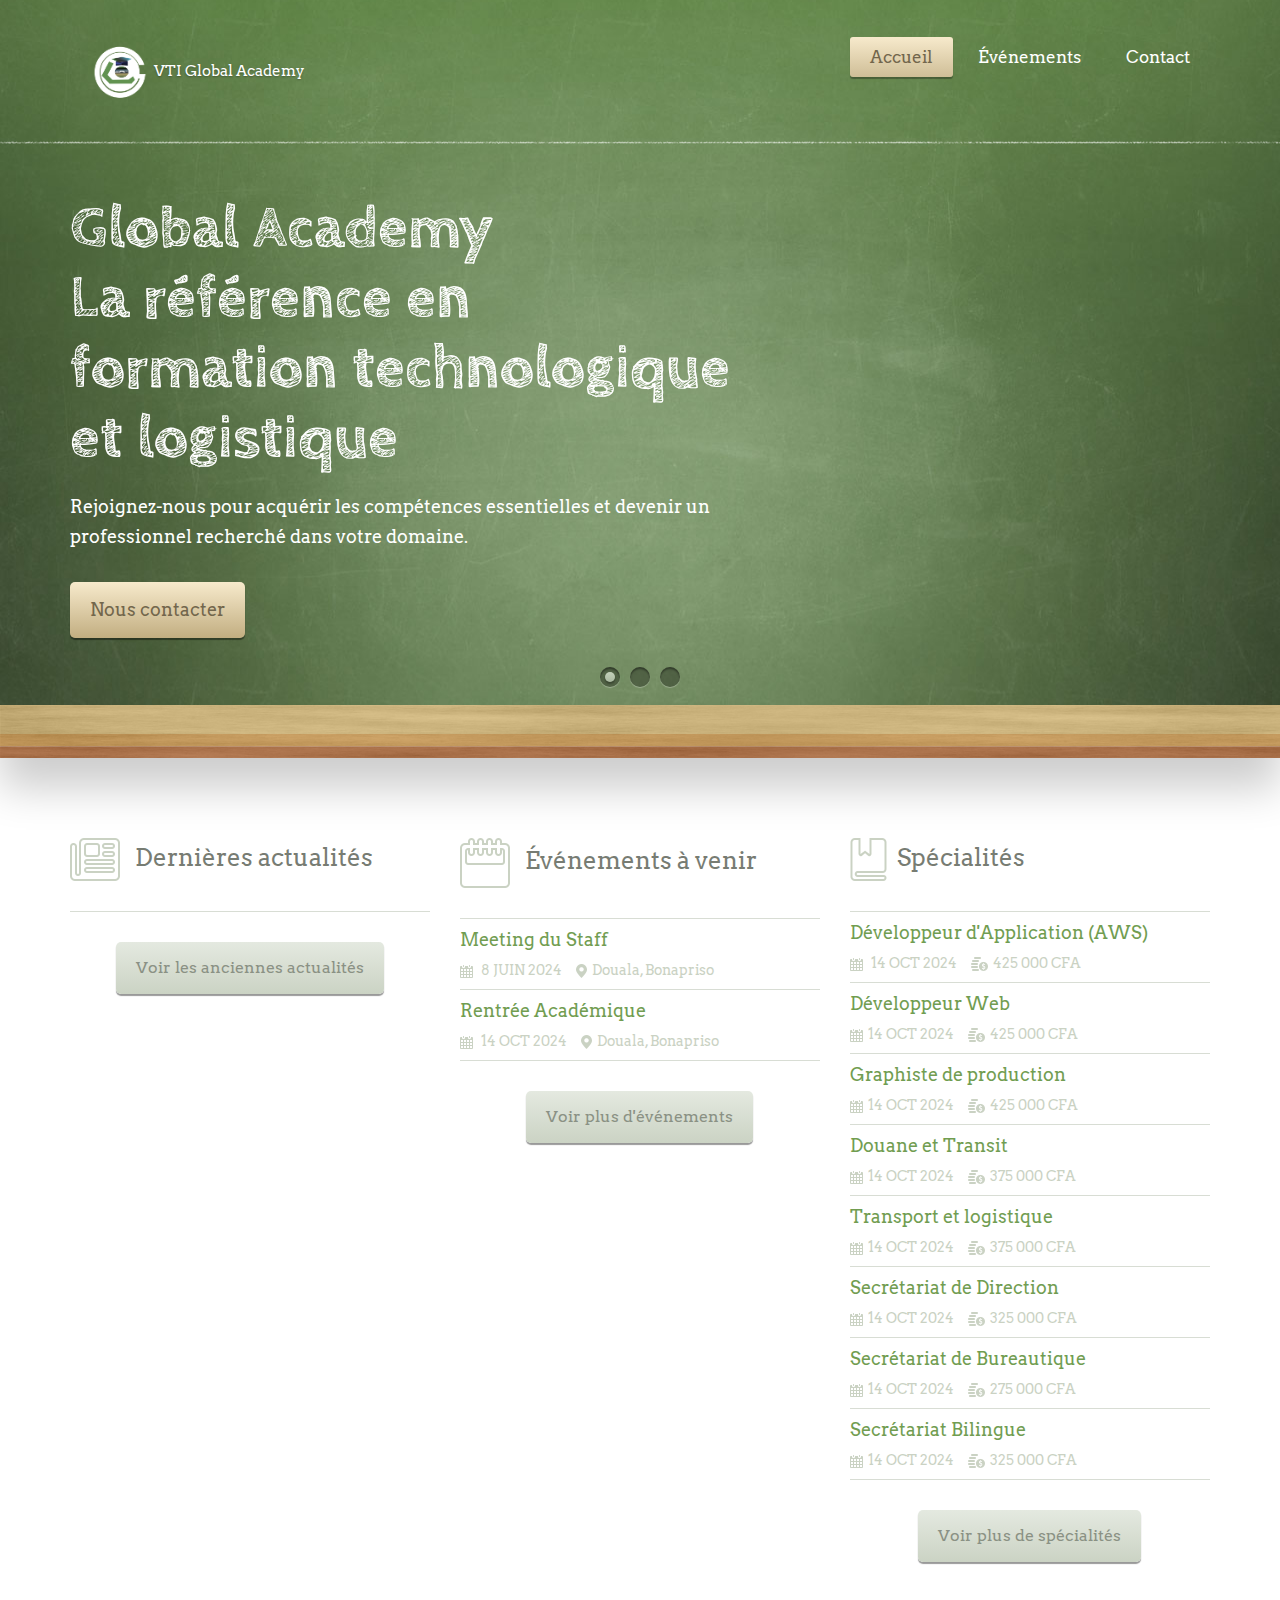
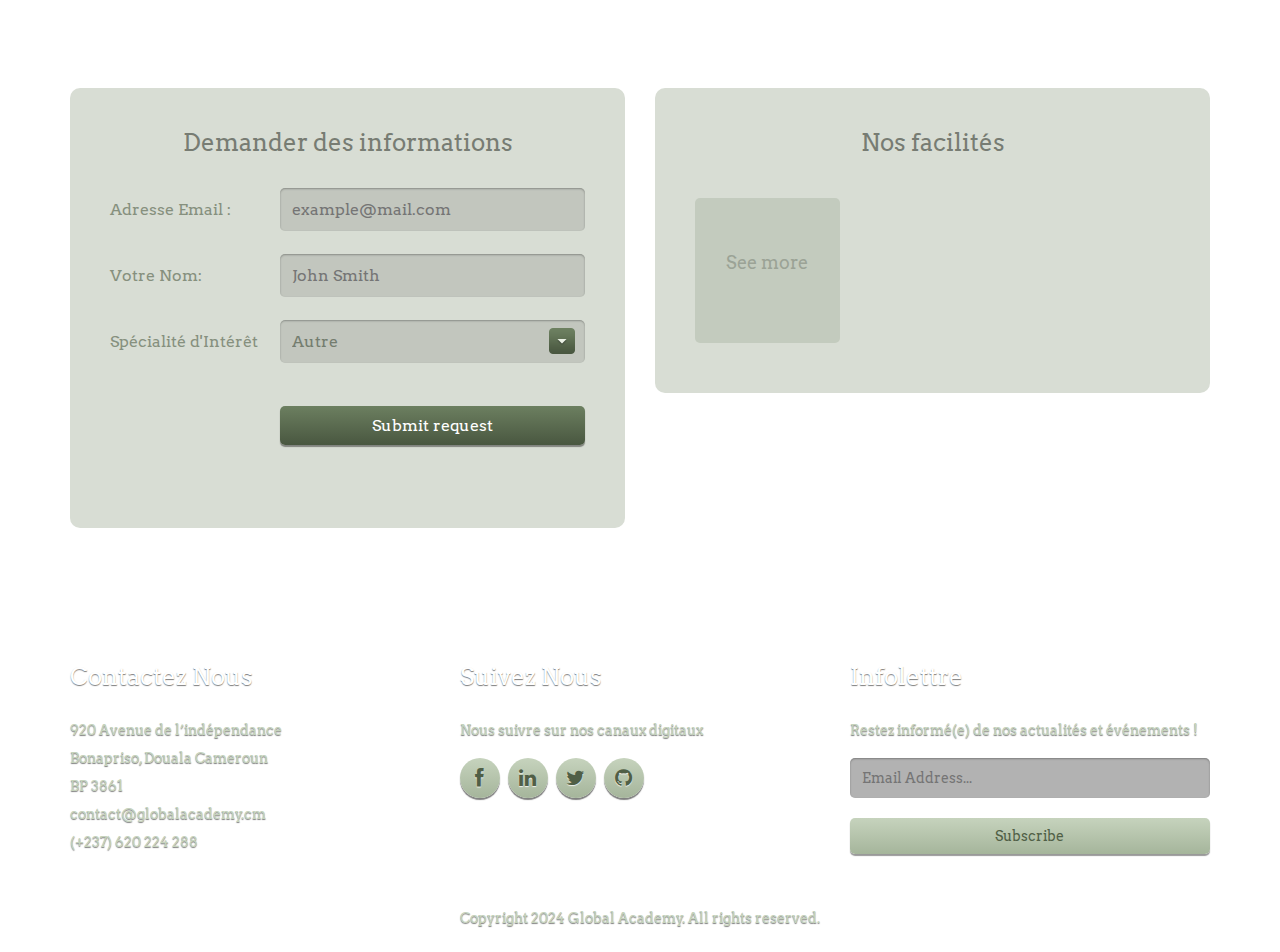
==== index.html @ 1a767aa8 "feat: initial commit with actual code" ====
<!DOCTYPE html>
<html lang="en">
	<head>
		<meta charset="UTF-8">
		<meta http-equiv="X-UA-Compatible" content="IE=edge">
		<meta name="viewport" content="width=device-width, initial-scale=1.0,maximum-scale=1">
		
		<title>Global Academy</title>
		<!-- Loading third party fonts -->
		<link href="http://fonts.googleapis.com/css?family=Arvo:400,700|" rel="stylesheet" type="text/css">
		<link href="fonts/font-awesome.min.css" rel="stylesheet" type="text/css">
		<!-- Loading main css file -->
		<link rel="stylesheet" href="style.css">
		
		<!--[if lt IE 9]>
		<script src="js/ie-support/html5.js"></script>
		<script src="js/ie-support/respond.js"></script>
		<![endif]-->

	</head>


	<body>
		
		<div id="site-content">
			<header class="site-header">
				<div class="primary-header">
					<div class="container">
						<a href="index.html" id="branding">
							<img src="images/logog.png" alt="Lincoln high School">
							<h1 class="site-title">VTI Global Academy</h1>
						</a> <!-- #branding -->
						
						<div class="main-navigation">
							<button type="button" class="menu-toggle"><i class="fa fa-bars"></i></button>
							<ul class="menu">
								<li class="menu-item current-menu-item"><a href="index.html">Accueil</a></li>
								<!-- <li class="menu-item"><a href="course.html">Certifications</a></li> -->
								<!-- <li class="menu-item"><a href="student.html">Apprenants</a></li> -->
								<li class="menu-item"><a href="event.html">Événements</a></li>
								<li class="menu-item"><a href="contact.html">Contact</a></li>
							</ul> <!-- .menu -->
						</div> <!-- .main-navigation -->

						<div class="mobile-navigation"></div>
					</div> <!-- .container -->
				</div> <!-- .primary-header -->

				<div class="home-slider">
					<div class="container">
						<div class="slider">
							<ul class="slides">
								<li>
									<div class="slide-caption">
										<h2 class="slide-title">Global Academy<br>La référence en formation technologique et logistique</h2>
										<p>Rejoignez-nous pour acquérir les compétences essentielles et devenir un professionnel recherché dans  votre domaine.</p>
										<a href="#" class="button primary large">Nous contacter</a>
									</div>
									<img src="dummy/kid.pn" alt="">
								</li>
								<li>
									<div class="slide-caption">
										<h2 class="slide-title">Développez des solutions<br> novatrices pour l'industrie.</h2>
										<p>À Global Academy, nous mettons l'accent sur l'innovation. Apprenez à utiliser les dernières technologies et les meilleures pratiques pour optimiser les opérations logistiques, améliorer l'efficacité et réduire les coûts.</p>
										<a href="#" class="button primary large">Nous contacter</a>
									</div>
									<img src="dummy/kid.pn" alt="">
								</li>
								<li>
									<div class="slide-caption">
										<h2 class="slide-title">Connectez-vous <br> avec des experts de l'industrie</h2>
										<p>En rejoignant Global Academy, vous intégrez un réseau professionnel dynamique.</p>
										<a href="#" class="button primary large">Nous contacter</a>
									</div>
									<img src="dummy/kid.g" alt="">
								</li>
							</ul> <!-- .slides -->
						</div> <!-- .slider -->
					</div> <!-- .container -->
				</div> <!-- .home-slider -->
			</header>
		</div>

		<main class="main-content">
			<div class="fullwidth-block">
				<div class="container">
					<div class="row">
						<div class="col-md-4">
							<h2 class="section-title"><i class="icon-newspaper"></i> Dernières actualités</h2>
							<ul class="posts">
<!-- 								<li class="post">
									<h3 class="entry-title"><a href="#">Nostrud exercitation ullamco</a></h3>
									<span class="date"><i class="icon-calendar"></i> 6 APR 2014</span>
									<span class="author"><i class="icon-user"></i>Marco Baletti</span>
								</li> -->
							</ul>
							<p class="text-center">
								<a href="#" class="more button secondary">Voir les anciennes actualités</a>
							</p>
						</div>
						<div class="col-md-4">
							<h2 class="section-title"><i class="icon-calendar-lg"></i> Événements à venir</h2>
							<ul class="posts">
								<li class="post">
									<h3 class="entry-title"><a href="#">Meeting du Staff</a></h3>
									<span class="date"><i class="icon-calendar"></i> 8 JUIN 2024</span>
									<span class="location"><i class="icon-map-marker"></i>Douala, Bonapriso</span>
								</li>
								<li class="post">
									<h3 class="entry-title"><a href="#">Rentrée Académique</a></h3>
									<span class="date"><i class="icon-calendar"></i> 14 OCT 2024</span>
									<span class="location"><i class="icon-map-marker"></i>Douala, Bonapriso</span>
								</li>
							</ul>
							<p class="text-center">
								<a href="#" class="more button secondary">Voir plus d'événements</a>
							</p>
						</div>
						<div class="col-md-4" id="spec">
							<h2 class="section-title"><i class="icon-book"></i>Spécialités</h2>
							<ul class="posts">
								<li class="post">
									<h3 class="entry-title"><a href="#">Développeur d'Application (AWS)</a></h3>
									<span class="date"><i class="icon-calendar"></i> 14 OCT 2024</span>
									<span class="price"><i class="icon-coins"></i>425 000 CFA</span>
								</li>
								<li class="post">
									<h3 class="entry-title"><a href="#">Développeur Web</a></h3>
									<span class="date"><i class="icon-calendar"></i>14 OCT 2024</span>
									<span class="price"><i class="icon-coins"></i>425 000 CFA</span>
								</li>
								<li class="post">
									<h3 class="entry-title"><a href="#">Graphiste de production</a></h3>
									<span class="date"><i class="icon-calendar"></i>14 OCT 2024</span>
									<span class="price"><i class="icon-coins"></i>425 000 CFA</span>
								</li>
								<li class="post">
									<h3 class="entry-title"><a href="#">Douane et Transit</a></h3>
									<span class="date"><i class="icon-calendar"></i>14 OCT 2024</span>
									<span class="price"><i class="icon-coins"></i>375 000 CFA</span>
								</li>
								<li class="post">
									<h3 class="entry-title"><a href="#">Transport et logistique</a></h3>
									<span class="date"><i class="icon-calendar"></i>14 OCT 2024</span>
									<span class="price"><i class="icon-coins"></i>375 000 CFA</span>
								</li>
								 <li class="post">
									<h3 class="entry-title"><a href="#">Secrétariat de Direction</a></h3>
									<span class="date"><i class="icon-calendar"></i>14 OCT 2024</span>
									<span class="price"><i class="icon-coins"></i>325 000 CFA</span>
								</li>
								  <li class="post">
									<h3 class="entry-title"><a href="#">Secrétariat de Bureautique</a></h3>
									<span class="date"><i class="icon-calendar"></i>14 OCT 2024</span>
									<span class="price"><i class="icon-coins"></i>275 000 CFA</span>
								</li>
							    <li class="post">
									<h3 class="entry-title"><a href="#">Secrétariat Bilingue</a></h3>
									<span class="date"><i class="icon-calendar"></i>14 OCT 2024</span>
									<span class="price"><i class="icon-coins"></i>325 000 CFA</span>
								</li>
							</ul>
							<p class="text-center">
								<a href="#" class="more button secondary">Voir plus de spécialités</a>
							</p>
						</div>
					</div> <!-- .row -->
				</div>
			</div> <!-- .fullwidth-block -->

			<div class="fullwidth-block">
				<div class="container">
					<div class="row">
						<div class="col-md-6">
							<div class="boxed-section request-form">
								<h2 class="section-title text-center">Demander des informations</h2>
								<form action="#">
									<div class="field">
										<label for="email">Adresse Email :</label>
										<div class="control"><input type="text" id="email" placeholder="example@mail.com"></div>
									</div>
									<div class="field">
										<label for="name">Votre Nom:</label>
										<div class="control"><input type="text" id="name" placeholder="John Smith"></div>
									</div>
									<div class="field">
										<label for="program">Spécialité d'Intérêt</label>
										<div class="control">
											<select name="#" id="program">
												<option value="other">Autre</option>
												<option value="other">Développeur d'Application (AWS)</option>
												<option value="other">Développeur Web</option>
												<option value="other">Art</option>
											</select>
										</div>
									</div>
									<div class="field no-label">
										<div class="control">
											<input type="submit" class="button" value="Submit request">
										</div>
									</div>
								</form>
							</div> <!-- .boxed-section .request-form -->
						</div>
						<div class="col-md-6">
							<div class="boxed-section best-students">
								<h2 class="section-title  text-center">Nos facilités</h2>
								<ul class="best-students-grid">
									<li class="student"><a href="#" class="more-student">See more</a></li>
								</ul>
							</div> <!-- .boxed-section .best-students -->
						</div>
					</div>  <!-- .row -->
				</div> <!-- .container -->
			</div> <!-- .fullwidth-block -->
		</main>

		<footer class="site-footer">
			<div class="container">
				<div class="row">
					<div class="col-md-4">
						<div class="widget">
							<h3 class="widget-title">Contactez Nous</h3>
							<address>920 Avenue de l’indépendance <br>Bonapriso, Douala Cameroun  <br>BP 3861</address>

							<a href="mailto:info@lincolnhighschool.com">contact@globalacademy.cm</a> <br>
							<a href="tel:48942652394324">(+237) 620 224 288</a>
						</div>
					</div>
					<div class="col-md-4">
						<div class="widget">
							<h3 class="widget-title">Suivez Nous</h3>
							<p>Nous suivre sur nos canaux digitaux</p>
							<div class="social-links circle">
								<a target="_blank" href="https://web.facebook.com/profile.php?id=100054618032131"><i class="fa fa-facebook"></i></a>
								<a target="_blank" href="https://www.linkedin.com/company/104069611/admin/feed/posts/"><i class="fa fa-linkedin"></i></a>
								<a target="_blank" href="https://x.com/GlobalAcademyCM"><i class="fa fa-twitter"></i></a>
								<a target="_blank" href="https://github.com/FreelanceConnect"><i class="fa fa-github"></i></a>
							</div>
						</div>
					</div>
<!-- 					<div class="col-md-3">
						<div class="widget">
							<h3 class="widget-title">Featured students</h3>
							<ul class="student-list">
								<li><a href="#">
										<img src="dummy/student-sm-1.jpg" alt="" class="avatar">
										<span class="fn">Sarah Branson</span>
										<span class="average">Average: 4,9</span>
									</a></li>
								<li><a href="#">
										<img src="dummy/student-sm-2.jpg" alt="" class="avatar">
										<span class="fn">Dorothy Smith</span>
										<span class="average">Average: 4,9</span>
									</a></li>
							</ul>
						</div>
					</div> -->
					<div class="col-md-4">
						<div class="widget">
							<h3 class="widget-title">Infolettre</h3>
							<p>Restez informé(e) de nos actualités et événements !</p>
							<form action="#" class="subscribe">
								<input type="email" placeholder="Email Address...">
								<input type="submit" class="light" value="Subscribe">
							</form>
						</div>
					</div>
				</div>

				<div class="copy">Copyright 2024 Global Academy. All rights reserved.</div>
			</div>

		</footer>

		<script src="js/jquery-1.11.1.min.js"></script>
		<script src="js/plugins.js"></script>
		<script src="js/app.js"></script>
		
	</body>

</html>
---- style.css ----
/*!
 * Project_Name: Themezy Lincoln High School
 * Author: Themezy
 * Email: info@themezy.com
 * URL: http://themezy.com
 */
/*=========================================== 
 * Importing CSS Libraries
 *===========================================*/
body {
  color: #8f9b86;
  font-family: "Arvo", "Roboto Slab", "Open Sans", sans-serif;
  font-size: 16px;
  line-height: 2;
  font-weight: 300;
}

address {
  font-style: normal;
}

h1, h2, h3, h4, h5, h6 {
  line-height: normal;
}

@media screen and (max-width: 990px) {
  .container {
    padding: 0 30px !important;
  }
}

@font-face {
  font-family: "Cabin Sketch";
  src: url("fonts/cabinsketch-Regular.ttf") format("truetype");
  font-weight: normal;
  font-style: normal;
}
@font-face {
  font-family: "Cabin Sketch";
  src: url("fonts/cabinsketch-Bold.ttf") format("truetype");
  font-weight: 700;
  font-style: normal;
}
article,
aside,
details,
figcaption,
figure,
footer,
header,
hgroup,
nav,
section,
summary {
  display: block;
}

audio,
canvas,
video {
  display: inline-block;
}

audio:not([controls]) {
  display: none;
  height: 0;
}

[hidden], template {
  display: none;
}

html {
  background: #fff;
  color: #000;
  -webkit-text-size-adjust: 100%;
  -ms-text-size-adjust: 100%;
}

html,
button,
input,
select,
textarea {
  font-family: sans-serif;
}

body {
  margin: 0;
}

a {
  background: transparent;
}
a:focus {
  outline: thin dotted;
}
a:hover, a:active {
  outline: 0;
}

h1 {
  font-size: 2em;
  margin: 0.67em 0;
}

h2 {
  font-size: 1.5em;
  margin: 0.83em 0;
}

h3 {
  font-size: 1.17em;
  margin: 1em 0;
}

h4 {
  font-size: 1em;
  margin: 1.33em 0;
}

h5 {
  font-size: 0.83em;
  margin: 1.67em 0;
}

h6 {
  font-size: 0.75em;
  margin: 2.33em 0;
}

abbr[title] {
  border-bottom: 1px dotted;
}

b,
strong {
  font-weight: bold;
}

dfn {
  font-style: italic;
}

mark {
  background: #ff0;
  color: #000;
}

code,
kbd,
pre,
samp {
  font-family: monospace, serif;
  font-size: 1em;
}

pre {
  white-space: pre;
  white-space: pre-wrap;
  word-wrap: break-word;
}

q {
  quotes: "\201C" "\201D" "\2018" "\2019";
}

q:before,
q:after {
  content: '';
  content: none;
}

small {
  font-size: 80%;
}

sub,
sup {
  font-size: 75%;
  line-height: 0;
  position: relative;
  vertical-align: baseline;
}

sup {
  top: -0.5em;
}

sub {
  bottom: -0.25em;
}

img {
  border: 0;
}

svg:not(:root) {
  overflow: hidden;
}

figure {
  margin: 0;
}

fieldset {
  border: 1px solid #c0c0c0;
  margin: 0 2px;
  padding: 0.35em 0.625em 0.75em;
}

legend {
  border: 0;
  padding: 0;
  white-space: normal;
}

button,
input,
select,
textarea {
  font-family: inherit;
  font-size: 100%;
  margin: 0;
  vertical-align: baseline;
}

button,
input {
  line-height: normal;
}

button,
select {
  text-transform: none;
}

button,
html input[type="button"],
input[type="reset"],
input[type="submit"] {
  -webkit-appearance: button;
  cursor: pointer;
}

button[disabled],
input[disabled] {
  cursor: default;
}

input[type="checkbox"],
input[type="radio"] {
  -moz-box-sizing: border-box;
       box-sizing: border-box;
  padding: 0;
}

input[type="search"] {
  -webkit-appearance: textfield;
  -moz-box-sizing: content-box;
  box-sizing: content-box;
}

input[type="search"]::-webkit-search-cancel-button,
input[type="search"]::-webkit-search-decoration {
  -webkit-appearance: none;
}

button::-moz-focus-inner, input::-moz-focus-inner {
  border: 0;
  padding: 0;
}

textarea {
  overflow: auto;
  vertical-align: top;
}

table {
  border-collapse: collapse;
  border-spacing: 0;
}

*, *:before, *:after {
  -moz-box-sizing: border-box;
       box-sizing: border-box;
}

[class^="icon-"] {
  vertical-align: middle;
}

.icon-book {
  background-image: url("images/icon-book.png");
  display: inline-block;
  width: 37px;
  height: 43px;
}
@media all and (-webkit-min-device-pixel-ratio: 1.5), all and (-o-min-device-pixel-ratio: 3 / 2), all and (min--moz-device-pixel-ratio: 1.5), all and (min-device-pixel-ratio: 1.5) {
  .icon-book {
    background-image: url("images/icon-book@2x.png");
    background-size: 37px 43px;
  }
}

.icon-calendar {
  background-image: url("images/icon-small-calendar.png");
  display: inline-block;
  width: 13px;
  height: 13px;
}
@media all and (-webkit-min-device-pixel-ratio: 1.5), all and (-o-min-device-pixel-ratio: 3 / 2), all and (min--moz-device-pixel-ratio: 1.5), all and (min-device-pixel-ratio: 1.5) {
  .icon-calendar {
    background-image: url("images/icon-small-calendar@2x.png");
    background-size: 13px 13px;
  }
}

.icon-calendar-lg {
  background-image: url("images/icon-calendar.png");
  display: inline-block;
  width: 50px;
  height: 50px;
}
@media all and (-webkit-min-device-pixel-ratio: 1.5), all and (-o-min-device-pixel-ratio: 3 / 2), all and (min--moz-device-pixel-ratio: 1.5), all and (min-device-pixel-ratio: 1.5) {
  .icon-calendar-lg {
    background-image: url("images/icon-calendar@2x.png");
    background-size: 50px 50px;
  }
}

.icon-clock {
  background-image: url("images/icon-clock.png");
  display: inline-block;
  width: 17px;
  height: 17px;
}
@media all and (-webkit-min-device-pixel-ratio: 1.5), all and (-o-min-device-pixel-ratio: 3 / 2), all and (min--moz-device-pixel-ratio: 1.5), all and (min-device-pixel-ratio: 1.5) {
  .icon-clock {
    background-image: url("images/icon-clock@2x.png");
    background-size: 17px 17px;
  }
}

.icon-coins {
  background-image: url("images/icon-coins.png");
  display: inline-block;
  width: 17px;
  height: 14px;
}
@media all and (-webkit-min-device-pixel-ratio: 1.5), all and (-o-min-device-pixel-ratio: 3 / 2), all and (min--moz-device-pixel-ratio: 1.5), all and (min-device-pixel-ratio: 1.5) {
  .icon-coins {
    background-image: url("images/icon-coins@2x.png");
    background-size: 17px 14px;
  }
}

.icon-map-marker {
  background-image: url("images/icon-map-marker.png");
  display: inline-block;
  width: 11px;
  height: 14px;
}
@media all and (-webkit-min-device-pixel-ratio: 1.5), all and (-o-min-device-pixel-ratio: 3 / 2), all and (min--moz-device-pixel-ratio: 1.5), all and (min-device-pixel-ratio: 1.5) {
  .icon-map-marker {
    background-image: url("images/icon-map-marker@2x.png");
    background-size: 11px 14px;
  }
}

.icon-newspaper {
  background-image: url("images/icon-newspaper.png");
  display: inline-block;
  width: 50px;
  height: 43px;
}
@media all and (-webkit-min-device-pixel-ratio: 1.5), all and (-o-min-device-pixel-ratio: 3 / 2), all and (min--moz-device-pixel-ratio: 1.5), all and (min-device-pixel-ratio: 1.5) {
  .icon-newspaper {
    background-image: url("images/icon-newspaper@2x.png");
    background-size: 50px 43px;
  }
}

.icon-user {
  background-image: url("images/icon-user.png");
  display: inline-block;
  width: 16px;
  height: 15px;
}
@media all and (-webkit-min-device-pixel-ratio: 1.5), all and (-o-min-device-pixel-ratio: 3 / 2), all and (min--moz-device-pixel-ratio: 1.5), all and (min-device-pixel-ratio: 1.5) {
  .icon-user {
    background-image: url("images/icon-user@2x.png");
    background-size: 16px 15px;
  }
}

.button, input[type="submit"] {
  padding: 10px 20px;
  box-shadow: 0 2px 1px rgba(0, 0, 0, 0.4);
  text-decoration: none;
  border-radius: 5px;
  border: none;
  display: inline-block;
  margin-bottom: 20px;
}
.button.primary, input.primary[type="submit"] {
  background: #f7eacc;
  background: -webkit-linear-gradient(270deg, #f7eacc, #c2ae81);
  background: linear-gradient(180deg, #f7eacc, #c2ae81);
  color: #72664c;
}
.button.primary:hover, input.primary[type="submit"]:hover {
  background: #c2ae81;
  background: -webkit-linear-gradient(90deg, #f7eacc, #c2ae81);
  background: linear-gradient(0deg, #f7eacc, #c2ae81);
}
.button.secondary, input.secondary[type="submit"], .pagination .page-numbers {
  background: #cbd3c4;
  background: -webkit-linear-gradient(270deg, #e4e9e0, #cbd3c4);
  background: linear-gradient(180deg, #e4e9e0, #cbd3c4);
  color: #8a9184;
}
.button.secondary:hover, input.secondary[type="submit"]:hover, .pagination .page-numbers:hover {
  background: #cbd3c4;
  background: -webkit-linear-gradient(90deg, #e4e9e0, #cbd3c4);
  background: linear-gradient(0deg, #e4e9e0, #cbd3c4);
}
.button.green, input.green[type="submit"], .pagination .page-numbers.current, .accordion.expanded .accordion-toggle:after {
  background: #719c51;
  background: -webkit-linear-gradient(270deg, #719c51, #648a48);
  background: linear-gradient(180deg, #719c51, #648a48);
  color: white;
}
.button.green:hover, input.green[type="submit"]:hover, .pagination .page-numbers.current:hover, .accordion.expanded .accordion-toggle:hover:after {
  background: #648a48;
  background: -webkit-linear-gradient(90deg, #719c51, #648a48);
  background: linear-gradient(0deg, #719c51, #648a48);
}
.button.large, input.large[type="submit"] {
  font-size: 18px;
  font-size: 1.125rem;
}

input[type="submit"] {
  background: #6c7f60;
  background: -webkit-linear-gradient(270deg, #6c7f60, #495740);
  background: linear-gradient(180deg, #6c7f60, #495740);
  color: white;
  text-decoration: 0 1px 1px rgba(0, 0, 0, 0.4);
}
input[type="submit"]:hover {
  background: -webkit-linear-gradient(90deg, #6c7f60, #495740);
  background: linear-gradient(0deg, #6c7f60, #495740);
}
input[type="submit"].light {
  background: #c6d3bd;
  background: -webkit-linear-gradient(270deg, #c6d3bd, #a5b59b);
  background: linear-gradient(180deg, #c6d3bd, #a5b59b);
  color: #505f46;
}
input[type="submit"].light:hover {
  background: -webkit-linear-gradient(90deg, #c6d3bd, #a5b59b);
  background: linear-gradient(0deg, #c6d3bd, #a5b59b);
}

.fullwidth-block {
  padding: 30px 0;
}

.section-title {
  margin: 0 0 30px;
  color: #777c73;
  font-weight: 300;
}
.section-title [class^="icon-"] {
  display: inline-block;
  vertical-align: middle;
  margin-right: 10px;
}

.text-center {
  text-align: center;
}

.social-links.circle a {
  width: 40px;
  height: 40px;
  margin-right: 5px;
  display: inline-block;
  text-align: center;
  border-radius: 50%;
  background: #c6d3bd;
  background: -webkit-linear-gradient(270deg, #c6d3bd, #a5b59b);
  background: linear-gradient(180deg, #c6d3bd, #a5b59b);
  box-shadow: 0 2px 1px rgba(0, 0, 0, 0.5);
  color: #505f46;
  font-size: 20px;
  font-size: 1.25rem;
  line-height: 2;
  text-shadow: 0 1px 1px rgba(255, 255, 255, 0.8);
}
.social-links.circle a:hover {
  background: -webkit-linear-gradient(90deg, #c6d3bd, #a5b59b);
  background: linear-gradient(0deg, #c6d3bd, #a5b59b);
}

.boxed-section {
  margin: 30px 0;
  padding: 40px;
  background-color: #d8ddd4;
  border-radius: 10px;
  color: #86907e;
}

form .field {
  display: table;
  width: 100%;
  margin-bottom: 20px;
}
form .field label, form .field .control {
  display: table-cell;
}
@media screen and (max-width: 480px) {
  form .field label, form .field .control {
    width: 100%;
    display: block;
  }
}
form input, form textarea, form select {
  padding: 12px;
  border: none;
  border-radius: 5px;
  background: rgba(0, 0, 0, 0.1);
  box-shadow: inset 0 1px 2px rgba(0, 0, 0, 0.3);
  -webkit-appearance: none;
  -moz-appearance: none;
  appearance: none;
  outline: none;
  color: #747d6f;
}
form select {
  padding-right: 35px;
  background-image: url("images/select.png");
  background-repeat: no-repeat;
  background-position: right center;
}
@media all and (-webkit-min-device-pixel-ratio: 1.5), all and (-o-min-device-pixel-ratio: 3 / 2), all and (min--moz-device-pixel-ratio: 1.5), all and (min-device-pixel-ratio: 1.5) {
  form select {
    background-image: url("images/select@2x.png");
    background-size: 36px 26px;
  }
}

.student-list {
  list-style: none;
  margin: 0;
  padding-left: 0;
}
.student-list li {
  position: relative;
  padding-left: 100px;
  min-height: 100px;
}
.student-list li img {
  position: absolute;
  left: 0;
  top: 0;
}

.subscribe input {
  width: 100%;
  margin-bottom: 20px;
  background: rgba(0, 0, 0, 0.3);
}

.courses {
  list-style: none;
  margin: 0;
  padding-left: 0;
  line-height: normal;
  border-top: 1px solid #d8ddd4;
}
.courses li {
  padding: 15px 0;
  border-bottom: 1px solid #d8ddd4;
}
.courses li.current {
  background: #719d51;
  background: -webkit-linear-gradient(270deg, #719d51, #638948);
  background: linear-gradient(180deg, #719d51, #638948);
  border: none;
  border-radius: 10px;
  padding: 15px;
  margin: -1px -15px 0;
  position: relative;
}
.courses li.current .course-title a {
  color: white;
}
.courses li.current .course-meta {
  color: #a7c094;
}
.courses li.current:before {
  content: " ";
  width: 0;
  height: 0;
  border-width: 10px 10px 10px;
  border-style: solid;
  border-color: transparent #6a934c transparent transparent;
  position: absolute;
  left: -20px;
  top: 0;
  bottom: 0;
  margin: auto;
}
.courses .course-title {
  font-size: 18px;
  font-size: 1.125rem;
  margin: 0 0 10px;
}
.courses .course-title a {
  color: #719d51;
  font-weight: normal;
  text-decoration: none;
}
.courses .course-meta {
  font-size: 14px;
  font-size: 0.875rem;
  color: #a1ad98;
  font-weight: 300;
}
.courses .course-meta span {
  display: inline-block;
  margin-right: 10px;
}
.courses .course-meta span [class^="icon-"] {
  margin-right: 5px;
}

.pagination {
  text-align: center;
  margin: 30px 0;
}
.pagination .page-numbers {
  display: inline-block;
  width: 30px;
  height: 30px;
  text-decoration: none;
  border-radius: 3px;
}

.students-grid {
  *zoom: 1;
  list-style: none;
  margin: 30px -15px;
  padding-left: 0;
}
.students-grid:after {
  content: " ";
  clear: both;
  display: block;
  overflow: hidden;
  height: 0;
}
.students-grid .student {
  padding: 15px;
  width: 25%;
  float: left;
  text-align: center;
}
@media screen and (max-width: 990px) {
  .students-grid .student {
    width: 50%;
  }
}
@media screen and (max-width: 480px) {
  .students-grid .student {
    width: 100%;
  }
}
.students-grid .avatar {
  border-radius: 10px;
  overflow: hidden;
}
.students-grid .avatar img {
  width: 100%;
  max-width: 100%;
  display: block;
  height: auto;
}
.students-grid .student-name {
  font-size: 18px;
  font-size: 1.125rem;
  font-weight: 300;
}
.students-grid .student-name a {
  color: #719d51;
  text-decoration: none;
  -webkit-transition: .3s ease;
          transition: .3s ease;
}
.students-grid .student-name a:hover {
  color: #a6c58f;
}
.students-grid .student-sum {
  line-height: normal;
  font-size: 14px;
  font-size: 0.875rem;
  color: #8f9b86;
}

.accordion {
  overflow: hidden;
  border-top: 1px solid #d8ddd4;
}
.accordion .accordion-toggle {
  position: relative;
  padding: 10px  30px 10px 0;
}
.accordion .accordion-toggle h3 {
  display: inline-block;
  margin: 0 20px 0 0;
  vertical-align: middle;
  color: #719d51;
  font-weight: 400;
  font-size: 18px;
  font-size: 1.125rem;
}
@media screen and (max-width: 990px) {
  .accordion .accordion-toggle h3 {
    display: block;
  }
}
.accordion .accordion-toggle span {
  font-size: 14px;
  font-size: 0.875rem;
}
.accordion .accordion-toggle:after {
  content: "\f107";
  font-family: "FontAwesome";
  text-align: center;
  display: block;
  position: absolute;
  right: 0;
  top: 10px;
  width: 30px;
  height: 30px;
  border-radius: 50%;
  background: #e1e7db;
  cursor: pointer;
}
.accordion.expanded .accordion-toggle:after {
  content: "\f106";
  line-height: 1.8;
}
.accordion .accordion-content {
  display: none;
  clear: both;
  font-size: 16px;
  font-size: 1rem;
}

.map {
  height: 350px;
  margin-bottom: 30px;
  border-radius: 10px;
  overflow: hidden;
}

.contact-info a {
  color: #8F9B86;
  text-decoration: none;
  display: block;
  -webkit-transition: .3s ease;
          transition: .3s ease;
}
.contact-info a:hover {
  color: #117213;
}

.contact-form {
  *zoom: 1;
}
.contact-form:after {
  content: " ";
  clear: both;
  display: block;
  overflow: hidden;
  height: 0;
}
.contact-form p {
  display: table;
  width: 100%;
}
.contact-form label, .contact-form .control {
  display: table-cell;
}
.contact-form label {
  width: 100px;
}
.contact-form .control input, .contact-form .control textarea {
  width: 100%;
  -webkit-transition: .3s ease;
          transition: .3s ease;
}
.contact-form .control input:focus, .contact-form .control input:active, .contact-form .control textarea:focus, .contact-form .control textarea:active {
  background: rgba(0, 0, 0, 0.05);
}
.contact-form .control textarea {
  min-height: 200px;
}
.contact-form .text-right {
  display: block;
  text-align: right;
}
.contact-form .text-right input[type="submit"] {
  display: inline-block;
}

.container {
  margin-right: auto;
  margin-left: auto;
  padding-left: 15px;
  padding-right: 15px;
  *zoom: 1;
}
.container:after {
  content: " ";
  clear: both;
  display: block;
  overflow: hidden;
  height: 0;
}
@media (min-width: 768px) {
  .container {
    width: 750px;
  }
}
@media (min-width: 992px) {
  .container {
    width: 970px;
  }
}
@media (min-width: 1200px) {
  .container {
    width: 1170px;
  }
}

.container-fluid {
  margin-right: auto;
  margin-left: auto;
  padding-left: 15px;
  padding-right: 15px;
  *zoom: 1;
}
.container-fluid:after {
  content: " ";
  clear: both;
  display: block;
  overflow: hidden;
  height: 0;
}

.row {
  margin-left: -15px;
  margin-right: -15px;
  *zoom: 1;
}
.row:after {
  content: " ";
  clear: both;
  display: block;
  overflow: hidden;
  height: 0;
}

.col-xs-1, .col-sm-1, .col-md-1, .col-lg-1, .col-xs-2, .col-sm-2, .col-md-2, .col-lg-2, .col-xs-3, .col-sm-3, .col-md-3, .col-lg-3, .col-xs-4, .col-sm-4, .col-md-4, .col-lg-4, .col-xs-5, .col-sm-5, .col-md-5, .col-lg-5, .col-xs-6, .col-sm-6, .col-md-6, .col-lg-6, .col-xs-7, .col-sm-7, .col-md-7, .col-lg-7, .col-xs-8, .col-sm-8, .col-md-8, .col-lg-8, .col-xs-9, .col-sm-9, .col-md-9, .col-lg-9, .col-xs-10, .col-sm-10, .col-md-10, .col-lg-10, .col-xs-11, .col-sm-11, .col-md-11, .col-lg-11, .col-xs-12, .col-sm-12, .col-md-12, .col-lg-12 {
  position: relative;
  min-height: 1px;
  padding-left: 15px;
  padding-right: 15px;
}

.col-xs-1, .col-xs-2, .col-xs-3, .col-xs-4, .col-xs-5, .col-xs-6, .col-xs-7, .col-xs-8, .col-xs-9, .col-xs-10, .col-xs-11, .col-xs-12 {
  float: left;
}

.col-xs-1 {
  width: 8.33333%;
}

.col-xs-2 {
  width: 16.66667%;
}

.col-xs-3 {
  width: 25%;
}

.col-xs-4 {
  width: 33.33333%;
}

.col-xs-5 {
  width: 41.66667%;
}

.col-xs-6 {
  width: 50%;
}

.col-xs-7 {
  width: 58.33333%;
}

.col-xs-8 {
  width: 66.66667%;
}

.col-xs-9 {
  width: 75%;
}

.col-xs-10 {
  width: 83.33333%;
}

.col-xs-11 {
  width: 91.66667%;
}

.col-xs-12 {
  width: 100%;
}

.col-xs-pull-0 {
  right: auto;
}

.col-xs-pull-1 {
  right: 8.33333%;
}

.col-xs-pull-2 {
  right: 16.66667%;
}

.col-xs-pull-3 {
  right: 25%;
}

.col-xs-pull-4 {
  right: 33.33333%;
}

.col-xs-pull-5 {
  right: 41.66667%;
}

.col-xs-pull-6 {
  right: 50%;
}

.col-xs-pull-7 {
  right: 58.33333%;
}

.col-xs-pull-8 {
  right: 66.66667%;
}

.col-xs-pull-9 {
  right: 75%;
}

.col-xs-pull-10 {
  right: 83.33333%;
}

.col-xs-pull-11 {
  right: 91.66667%;
}

.col-xs-pull-12 {
  right: 100%;
}

.col-xs-push-0 {
  left: auto;
}

.col-xs-push-1 {
  left: 8.33333%;
}

.col-xs-push-2 {
  left: 16.66667%;
}

.col-xs-push-3 {
  left: 25%;
}

.col-xs-push-4 {
  left: 33.33333%;
}

.col-xs-push-5 {
  left: 41.66667%;
}

.col-xs-push-6 {
  left: 50%;
}

.col-xs-push-7 {
  left: 58.33333%;
}

.col-xs-push-8 {
  left: 66.66667%;
}

.col-xs-push-9 {
  left: 75%;
}

.col-xs-push-10 {
  left: 83.33333%;
}

.col-xs-push-11 {
  left: 91.66667%;
}

.col-xs-push-12 {
  left: 100%;
}

.col-xs-offset-0 {
  margin-left: 0%;
}

.col-xs-offset-1 {
  margin-left: 8.33333%;
}

.col-xs-offset-2 {
  margin-left: 16.66667%;
}

.col-xs-offset-3 {
  margin-left: 25%;
}

.col-xs-offset-4 {
  margin-left: 33.33333%;
}

.col-xs-offset-5 {
  margin-left: 41.66667%;
}

.col-xs-offset-6 {
  margin-left: 50%;
}

.col-xs-offset-7 {
  margin-left: 58.33333%;
}

.col-xs-offset-8 {
  margin-left: 66.66667%;
}

.col-xs-offset-9 {
  margin-left: 75%;
}

.col-xs-offset-10 {
  margin-left: 83.33333%;
}

.col-xs-offset-11 {
  margin-left: 91.66667%;
}

.col-xs-offset-12 {
  margin-left: 100%;
}

@media (min-width: 768px) {
  .col-sm-1, .col-sm-2, .col-sm-3, .col-sm-4, .col-sm-5, .col-sm-6, .col-sm-7, .col-sm-8, .col-sm-9, .col-sm-10, .col-sm-11, .col-sm-12 {
    float: left;
  }

  .col-sm-1 {
    width: 8.33333%;
  }

  .col-sm-2 {
    width: 16.66667%;
  }

  .col-sm-3 {
    width: 25%;
  }

  .col-sm-4 {
    width: 33.33333%;
  }

  .col-sm-5 {
    width: 41.66667%;
  }

  .col-sm-6 {
    width: 50%;
  }

  .col-sm-7 {
    width: 58.33333%;
  }

  .col-sm-8 {
    width: 66.66667%;
  }

  .col-sm-9 {
    width: 75%;
  }

  .col-sm-10 {
    width: 83.33333%;
  }

  .col-sm-11 {
    width: 91.66667%;
  }

  .col-sm-12 {
    width: 100%;
  }

  .col-sm-pull-0 {
    right: auto;
  }

  .col-sm-pull-1 {
    right: 8.33333%;
  }

  .col-sm-pull-2 {
    right: 16.66667%;
  }

  .col-sm-pull-3 {
    right: 25%;
  }

  .col-sm-pull-4 {
    right: 33.33333%;
  }

  .col-sm-pull-5 {
    right: 41.66667%;
  }

  .col-sm-pull-6 {
    right: 50%;
  }

  .col-sm-pull-7 {
    right: 58.33333%;
  }

  .col-sm-pull-8 {
    right: 66.66667%;
  }

  .col-sm-pull-9 {
    right: 75%;
  }

  .col-sm-pull-10 {
    right: 83.33333%;
  }

  .col-sm-pull-11 {
    right: 91.66667%;
  }

  .col-sm-pull-12 {
    right: 100%;
  }

  .col-sm-push-0 {
    left: auto;
  }

  .col-sm-push-1 {
    left: 8.33333%;
  }

  .col-sm-push-2 {
    left: 16.66667%;
  }

  .col-sm-push-3 {
    left: 25%;
  }

  .col-sm-push-4 {
    left: 33.33333%;
  }

  .col-sm-push-5 {
    left: 41.66667%;
  }

  .col-sm-push-6 {
    left: 50%;
  }

  .col-sm-push-7 {
    left: 58.33333%;
  }

  .col-sm-push-8 {
    left: 66.66667%;
  }

  .col-sm-push-9 {
    left: 75%;
  }

  .col-sm-push-10 {
    left: 83.33333%;
  }

  .col-sm-push-11 {
    left: 91.66667%;
  }

  .col-sm-push-12 {
    left: 100%;
  }

  .col-sm-offset-0 {
    margin-left: 0%;
  }

  .col-sm-offset-1 {
    margin-left: 8.33333%;
  }

  .col-sm-offset-2 {
    margin-left: 16.66667%;
  }

  .col-sm-offset-3 {
    margin-left: 25%;
  }

  .col-sm-offset-4 {
    margin-left: 33.33333%;
  }

  .col-sm-offset-5 {
    margin-left: 41.66667%;
  }

  .col-sm-offset-6 {
    margin-left: 50%;
  }

  .col-sm-offset-7 {
    margin-left: 58.33333%;
  }

  .col-sm-offset-8 {
    margin-left: 66.66667%;
  }

  .col-sm-offset-9 {
    margin-left: 75%;
  }

  .col-sm-offset-10 {
    margin-left: 83.33333%;
  }

  .col-sm-offset-11 {
    margin-left: 91.66667%;
  }

  .col-sm-offset-12 {
    margin-left: 100%;
  }
}
@media (min-width: 992px) {
  .col-md-1, .col-md-2, .col-md-3, .col-md-4, .col-md-5, .col-md-6, .col-md-7, .col-md-8, .col-md-9, .col-md-10, .col-md-11, .col-md-12 {
    float: left;
  }

  .col-md-1 {
    width: 8.33333%;
  }

  .col-md-2 {
    width: 16.66667%;
  }

  .col-md-3 {
    width: 25%;
  }

  .col-md-4 {
    width: 33.33333%;
  }

  .col-md-5 {
    width: 41.66667%;
  }

  .col-md-6 {
    width: 50%;
  }

  .col-md-7 {
    width: 58.33333%;
  }

  .col-md-8 {
    width: 66.66667%;
  }

  .col-md-9 {
    width: 75%;
  }

  .col-md-10 {
    width: 83.33333%;
  }

  .col-md-11 {
    width: 91.66667%;
  }

  .col-md-12 {
    width: 100%;
  }

  .col-md-pull-0 {
    right: auto;
  }

  .col-md-pull-1 {
    right: 8.33333%;
  }

  .col-md-pull-2 {
    right: 16.66667%;
  }

  .col-md-pull-3 {
    right: 25%;
  }

  .col-md-pull-4 {
    right: 33.33333%;
  }

  .col-md-pull-5 {
    right: 41.66667%;
  }

  .col-md-pull-6 {
    right: 50%;
  }

  .col-md-pull-7 {
    right: 58.33333%;
  }

  .col-md-pull-8 {
    right: 66.66667%;
  }

  .col-md-pull-9 {
    right: 75%;
  }

  .col-md-pull-10 {
    right: 83.33333%;
  }

  .col-md-pull-11 {
    right: 91.66667%;
  }

  .col-md-pull-12 {
    right: 100%;
  }

  .col-md-push-0 {
    left: auto;
  }

  .col-md-push-1 {
    left: 8.33333%;
  }

  .col-md-push-2 {
    left: 16.66667%;
  }

  .col-md-push-3 {
    left: 25%;
  }

  .col-md-push-4 {
    left: 33.33333%;
  }

  .col-md-push-5 {
    left: 41.66667%;
  }

  .col-md-push-6 {
    left: 50%;
  }

  .col-md-push-7 {
    left: 58.33333%;
  }

  .col-md-push-8 {
    left: 66.66667%;
  }

  .col-md-push-9 {
    left: 75%;
  }

  .col-md-push-10 {
    left: 83.33333%;
  }

  .col-md-push-11 {
    left: 91.66667%;
  }

  .col-md-push-12 {
    left: 100%;
  }

  .col-md-offset-0 {
    margin-left: 0%;
  }

  .col-md-offset-1 {
    margin-left: 8.33333%;
  }

  .col-md-offset-2 {
    margin-left: 16.66667%;
  }

  .col-md-offset-3 {
    margin-left: 25%;
  }

  .col-md-offset-4 {
    margin-left: 33.33333%;
  }

  .col-md-offset-5 {
    margin-left: 41.66667%;
  }

  .col-md-offset-6 {
    margin-left: 50%;
  }

  .col-md-offset-7 {
    margin-left: 58.33333%;
  }

  .col-md-offset-8 {
    margin-left: 66.66667%;
  }

  .col-md-offset-9 {
    margin-left: 75%;
  }

  .col-md-offset-10 {
    margin-left: 83.33333%;
  }

  .col-md-offset-11 {
    margin-left: 91.66667%;
  }

  .col-md-offset-12 {
    margin-left: 100%;
  }
}
@media (min-width: 1200px) {
  .col-lg-1, .col-lg-2, .col-lg-3, .col-lg-4, .col-lg-5, .col-lg-6, .col-lg-7, .col-lg-8, .col-lg-9, .col-lg-10, .col-lg-11, .col-lg-12 {
    float: left;
  }

  .col-lg-1 {
    width: 8.33333%;
  }

  .col-lg-2 {
    width: 16.66667%;
  }

  .col-lg-3 {
    width: 25%;
  }

  .col-lg-4 {
    width: 33.33333%;
  }

  .col-lg-5 {
    width: 41.66667%;
  }

  .col-lg-6 {
    width: 50%;
  }

  .col-lg-7 {
    width: 58.33333%;
  }

  .col-lg-8 {
    width: 66.66667%;
  }

  .col-lg-9 {
    width: 75%;
  }

  .col-lg-10 {
    width: 83.33333%;
  }

  .col-lg-11 {
    width: 91.66667%;
  }

  .col-lg-12 {
    width: 100%;
  }

  .col-lg-pull-0 {
    right: auto;
  }

  .col-lg-pull-1 {
    right: 8.33333%;
  }

  .col-lg-pull-2 {
    right: 16.66667%;
  }

  .col-lg-pull-3 {
    right: 25%;
  }

  .col-lg-pull-4 {
    right: 33.33333%;
  }

  .col-lg-pull-5 {
    right: 41.66667%;
  }

  .col-lg-pull-6 {
    right: 50%;
  }

  .col-lg-pull-7 {
    right: 58.33333%;
  }

  .col-lg-pull-8 {
    right: 66.66667%;
  }

  .col-lg-pull-9 {
    right: 75%;
  }

  .col-lg-pull-10 {
    right: 83.33333%;
  }

  .col-lg-pull-11 {
    right: 91.66667%;
  }

  .col-lg-pull-12 {
    right: 100%;
  }

  .col-lg-push-0 {
    left: auto;
  }

  .col-lg-push-1 {
    left: 8.33333%;
  }

  .col-lg-push-2 {
    left: 16.66667%;
  }

  .col-lg-push-3 {
    left: 25%;
  }

  .col-lg-push-4 {
    left: 33.33333%;
  }

  .col-lg-push-5 {
    left: 41.66667%;
  }

  .col-lg-push-6 {
    left: 50%;
  }

  .col-lg-push-7 {
    left: 58.33333%;
  }

  .col-lg-push-8 {
    left: 66.66667%;
  }

  .col-lg-push-9 {
    left: 75%;
  }

  .col-lg-push-10 {
    left: 83.33333%;
  }

  .col-lg-push-11 {
    left: 91.66667%;
  }

  .col-lg-push-12 {
    left: 100%;
  }

  .col-lg-offset-0 {
    margin-left: 0%;
  }

  .col-lg-offset-1 {
    margin-left: 8.33333%;
  }

  .col-lg-offset-2 {
    margin-left: 16.66667%;
  }

  .col-lg-offset-3 {
    margin-left: 25%;
  }

  .col-lg-offset-4 {
    margin-left: 33.33333%;
  }

  .col-lg-offset-5 {
    margin-left: 41.66667%;
  }

  .col-lg-offset-6 {
    margin-left: 50%;
  }

  .col-lg-offset-7 {
    margin-left: 58.33333%;
  }

  .col-lg-offset-8 {
    margin-left: 66.66667%;
  }

  .col-lg-offset-9 {
    margin-left: 75%;
  }

  .col-lg-offset-10 {
    margin-left: 83.33333%;
  }

  .col-lg-offset-11 {
    margin-left: 91.66667%;
  }

  .col-lg-offset-12 {
    margin-left: 100%;
  }
}
@-ms-viewport {
  width: device-width;
}
.visible-xs, .visible-sm, .visible-md, .visible-lg {
  display: none !important;
}

.visible-xs-block,
.visible-xs-inline,
.visible-xs-inline-block,
.visible-sm-block,
.visible-sm-inline,
.visible-sm-inline-block,
.visible-md-block,
.visible-md-inline,
.visible-md-inline-block,
.visible-lg-block,
.visible-lg-inline,
.visible-lg-inline-block {
  display: none !important;
}

@media (max-width: 767px) {
  .visible-xs {
    display: block !important;
  }

  table.visible-xs {
    display: table;
  }

  tr.visible-xs {
    display: table-row !important;
  }

  th.visible-xs,
  td.visible-xs {
    display: table-cell !important;
  }
}
@media (max-width: 767px) {
  .visible-xs-block {
    display: block !important;
  }
}

@media (max-width: 767px) {
  .visible-xs-inline {
    display: inline !important;
  }
}

@media (max-width: 767px) {
  .visible-xs-inline-block {
    display: inline-block !important;
  }
}

@media (min-width: 768px) and (max-width: 991px) {
  .visible-sm {
    display: block !important;
  }

  table.visible-sm {
    display: table;
  }

  tr.visible-sm {
    display: table-row !important;
  }

  th.visible-sm,
  td.visible-sm {
    display: table-cell !important;
  }
}
@media (min-width: 768px) and (max-width: 991px) {
  .visible-sm-block {
    display: block !important;
  }
}

@media (min-width: 768px) and (max-width: 991px) {
  .visible-sm-inline {
    display: inline !important;
  }
}

@media (min-width: 768px) and (max-width: 991px) {
  .visible-sm-inline-block {
    display: inline-block !important;
  }
}

@media (min-width: 992px) and (max-width: 1199px) {
  .visible-md {
    display: block !important;
  }

  table.visible-md {
    display: table;
  }

  tr.visible-md {
    display: table-row !important;
  }

  th.visible-md,
  td.visible-md {
    display: table-cell !important;
  }
}
@media (min-width: 992px) and (max-width: 1199px) {
  .visible-md-block {
    display: block !important;
  }
}

@media (min-width: 992px) and (max-width: 1199px) {
  .visible-md-inline {
    display: inline !important;
  }
}

@media (min-width: 992px) and (max-width: 1199px) {
  .visible-md-inline-block {
    display: inline-block !important;
  }
}

@media (min-width: 1200px) {
  .visible-lg {
    display: block !important;
  }

  table.visible-lg {
    display: table;
  }

  tr.visible-lg {
    display: table-row !important;
  }

  th.visible-lg,
  td.visible-lg {
    display: table-cell !important;
  }
}
@media (min-width: 1200px) {
  .visible-lg-block {
    display: block !important;
  }
}

@media (min-width: 1200px) {
  .visible-lg-inline {
    display: inline !important;
  }
}

@media (min-width: 1200px) {
  .visible-lg-inline-block {
    display: inline-block !important;
  }
}

@media (max-width: 767px) {
  .hidden-xs {
    display: none !important;
  }
}
@media (min-width: 768px) and (max-width: 991px) {
  .hidden-sm {
    display: none !important;
  }
}
@media (min-width: 992px) and (max-width: 1199px) {
  .hidden-md {
    display: none !important;
  }
}
@media (min-width: 1200px) {
  .hidden-lg {
    display: none !important;
  }
}
.visible-print {
  display: none !important;
}

@media print {
  .visible-print {
    display: block !important;
  }

  table.visible-print {
    display: table;
  }

  tr.visible-print {
    display: table-row !important;
  }

  th.visible-print,
  td.visible-print {
    display: table-cell !important;
  }
}
.visible-print-block {
  display: none !important;
}
@media print {
  .visible-print-block {
    display: block !important;
  }
}

.visible-print-inline {
  display: none !important;
}
@media print {
  .visible-print-inline {
    display: inline !important;
  }
}

.visible-print-inline-block {
  display: none !important;
}
@media print {
  .visible-print-inline-block {
    display: inline-block !important;
  }
}

@media print {
  .hidden-print {
    display: none !important;
  }
}
.site-header {
  *zoom: 1;
  position: relative;
  padding: 30px 0 40px;
  margin-bottom: 50px;
  background-color: #475d36;
  background-image: url(images/chalkboard.jpg);
  background-attachment: fixed;
  background-position: bottom center;
  box-shadow: 0 30px 40px rgba(0, 0, 0, 0.2);
}
.site-header:after {
  content: " ";
  clear: both;
  display: block;
  overflow: hidden;
  height: 0;
}
@media (-webkit-min-device-pixel-ratio: 2), (min-resolution: 192dpi) {
  .site-header {
    background: url(images/chalkboard@2x.jpg) repeat-x;
  }
}
.site-header:after {
  content: " ";
  width: 100%;
  height: 53px;
  position: absolute;
  bottom: 0;
  left: 0;
  background-color: #ccb47e;
  background-image: -webkit-linear-gradient(270deg, #cab27c 70%, #c1975b 15%, #ad744d 15%);
  background-image: linear-gradient(180deg, #cab27c 70%, #c1975b 15%, #ad744d 15%);
  background-image: url(images/wood.png);
  background-repeat: repeat-x;
  z-index: 9;
}
@media (-webkit-min-device-pixel-ratio: 2), (min-resolution: 192dpi) {
  .site-header:after {
    background: url(images/wood@2x.png) repeat-x;
  }
}

.primary-header {
  background: url(images/line.png) repeat-x bottom center;
  padding-bottom: 30px;
}

#branding {
  *zoom: 1;
  float: left;
  color: white;
  text-decoration: none;
  white-space: nowrap;
}
#branding:after {
  content: " ";
  clear: both;
  display: block;
  overflow: hidden;
  height: 0;
}
#branding img {
  vertical-align: middle;
  margin-right: -20px;
  width: 100px;
}
#branding .site-title {
  display: inline-block;
  margin: 0;
  font-size: 15px;
  font-size: 0.9375rem;
  font-weight: 300;
  text-shadow: 0 1px 2px rgba(0, 0, 0, 0.3);
}

.main-navigation {
  float: right;
  position: relative;
  margin-top: 10px;
}
.main-navigation .menu {
  list-style: none;
  margin: 0;
  padding-left: 0;
}
@media screen and (min-width: 991px) {
  .main-navigation .menu {
    display: block !important;
  }
}
@media screen and (max-width: 990px) {
  .main-navigation .menu {
    display: none;
  }
}
.main-navigation .menu-item {
  float: left;
  margin: 0 0 0 5px;
}
.main-navigation .menu-item a {
  font-size: 17px;
  font-size: 1.0625rem;
  color: white;
  text-decoration: none;
  padding: 10px 20px;
  border-radius: 3px;
}
.main-navigation .menu-item.current-menu-item a, .main-navigation .menu-item:hover a {
  color: #72664c;
  background: #f7eacc;
  background: -webkit-linear-gradient(270deg, #f7eacc, #cfbe97);
  background: linear-gradient(180deg, #f7eacc, #cfbe97);
  box-shadow: 0 2px 1px rgba(0, 0, 0, 0.3);
}
.main-navigation .menu-toggle {
  border: none;
  color: #72664c;
  background: #f7eacc;
  padding: 10px 20px;
  border-radius: 3px;
  background: -webkit-linear-gradient(270deg, #f7eacc, #cfbe97);
  background: linear-gradient(180deg, #f7eacc, #cfbe97);
  box-shadow: 0 2px 1px rgba(0, 0, 0, 0.3);
  display: none;
  outline: none;
}
.main-navigation .menu-toggle:active {
  background: -webkit-linear-gradient(90deg, #f7eacc, #cfbe97);
  background: linear-gradient(0deg, #f7eacc, #cfbe97);
}
@media screen and (max-width: 990px) {
  .main-navigation .menu-toggle {
    display: block;
  }
}

.mobile-navigation {
  clear: both;
  padding: 30px 0;
  display: none;
}
@media screen and (min-width: 991px) {
  .mobile-navigation {
    display: none !important;
  }
}
.mobile-navigation .menu {
  list-style: none;
  margin: 0;
  padding-left: 0;
  background: rgba(0, 0, 0, 0.3);
  border-radius: 5px;
  overflow: hidden;
  text-align: center;
}
.mobile-navigation .menu a {
  display: block;
  padding: 10px 0;
  color: white;
  text-decoration: none;
  font-size: 18px;
  font-size: 1.125rem;
}
.mobile-navigation .menu .current-menu-item a, .mobile-navigation .menu .menu-item:hover a {
  color: #72664c;
  background: #f7eacc;
  background: -webkit-linear-gradient(270deg, #f7eacc, #cfbe97);
  background: linear-gradient(180deg, #f7eacc, #cfbe97);
  box-shadow: 0 2px 1px rgba(0, 0, 0, 0.3);
}

.slider {
  position: relative;
}
.slider .slides {
  *zoom: 1;
  list-style: none;
  margin: 0;
  padding-left: 0;
}
.slider .slides:after {
  content: " ";
  clear: both;
  display: block;
  overflow: hidden;
  height: 0;
}
.slider .slides li {
  *zoom: 1;
  float: left;
  width: 100%;
  margin-right: -100%;
  opacity: 0;
}
.slider .slides li:after {
  content: " ";
  clear: both;
  display: block;
  overflow: hidden;
  height: 0;
}
.slider .slides li.flex-active-slide {
  opacity: 1;
}
.slider .slides li img {
  max-width: 100%;
}
.slider .slide-caption {
  width: 670px;
  float: left;
}
@media screen and (max-width: 800px) {
  .slider .slide-caption {
    width: 100%;
  }
}
.slider .slide-caption .slide-title {
  color: white;
  margin-bottom: 0;
  font-family: "Cabin Sketch", "Roboto Slab", georgia, serif;
  font-size: 60px;
  font-size: 3.75rem;
}
.slider .slide-caption p {
  font-size: 18px;
  font-size: 1.125rem;
  color: white;
  font-weight: 400;
  line-height: 30px;
  margin-bottom: 30px;
}
.slider .flex-control-paging {
  position: absolute;
  bottom: 20px;
  margin: 0;
  padding-left: 0;
  width: 100%;
  list-style: none;
  text-align: center;
  z-index: 9;
}
.slider .flex-control-paging li {
  display: inline-block;
  width: 20px;
  height: 20px;
  margin: 0 5px;
  background: rgba(0, 0, 0, 0.3);
  text-align: center;
  box-shadow: inset 0 2px 2px rgba(0, 0, 0, 0.4), 0 1px 1px rgba(255, 255, 255, 0.3);
  border-radius: 50%;
  position: relative;
}
.slider .flex-control-paging li a {
  width: 10px;
  height: 10px;
  margin: auto;
  position: absolute;
  top: 0;
  left: 0;
  bottom: 0;
  right: 0;
  border-radius: 50%;
  display: block;
  overflow: hidden;
  text-indent: -99999px;
  cursor: pointer;
}
.slider .flex-control-paging li a.flex-active {
  background: #c4d1bb;
  background: -webkit-linear-gradient(270deg, #c4d1bb, #aab9a0);
  background: linear-gradient(180deg, #c4d1bb, #aab9a0);
  box-shadow: 0 2px 2px rgba(0, 0, 0, 0.3);
}

.page-title {
  padding: 30px;
}
.page-title h2 {
  font-size: 48px;
  font-size: 3rem;
  color: white;
  margin: 0 0 20px;
  font-family: "Cabin Sketch", "Roboto Slab", georgia, serif;
  text-transform: uppercase;
}

.site-footer {
  padding: 50px 0 20px;
  background: url(images/chalkboard.jpg) center bottom;
  background-attachment: fixed;
  color: #c6d3bd;
  text-shadow: 0 1px 1px rgba(0, 0, 0, 0.5);
  font-size: 14px;
}
.site-footer .copy {
  text-align: center;
}
.site-footer .widget-title {
  color: white;
  font-size: 24px;
  font-size: 1.5rem;
  font-weight: 300;
}
.site-footer a {
  color: inherit;
  text-decoration: none;
}
.site-footer .copy {
  padding-top: 30px;
}

.request-form .field {
  margin-bottom: 23px;
}
.request-form label {
  width: 170px;
}
@media screen and (max-width: 480px) {
  .request-form label {
    width: 100px;
  }
}
.request-form input, .request-form select {
  width: 100%;
}
.request-form .no-label {
  padding-left: 170px;
}
@media screen and (max-width: 480px) {
  .request-form .no-label {
    padding-left: 100px;
  }
}
.request-form .no-label input {
  margin-top: 20px;
}

.best-students-grid {
  *zoom: 1;
  list-style: none;
  margin: 0;
  padding-left: 0;
  margin: 0 -10px;
}
.best-students-grid:after {
  content: " ";
  clear: both;
  display: block;
  overflow: hidden;
  height: 0;
}
.best-students-grid li {
  width: 33.3333%;
  float: left;
  padding: 10px;
}
@media screen and (max-width: 480px) {
  .best-students-grid li {
    width: 50%;
  }
}
.best-students-grid li a {
  display: block;
  border-radius: 5px;
  overflow: hidden;
  background: #c3cbbe;
  color: #9ba396;
  text-decoration: none;
  text-align: center;
}
.best-students-grid li img {
  display: block;
  width: 100%;
  max-width: 100%;
  height: auto;
}
.best-students-grid .more-student {
  line-height: 130px;
  font-size: 18px;
  font-size: 1.125rem;
  -moz-box-sizing: border-box;
       box-sizing: border-box;
}

.posts {
  list-style: none;
  margin: 0 0 30px;
  padding-left: 0;
  border-top: 1px solid #d8ddd4;
}
.posts .post {
  border-bottom: 1px solid #d8ddd4;
  padding: 10px 0;
  line-height: normal;
}
.posts .entry-title {
  font-size: 18px;
  font-size: 1.125rem;
  margin: 0 0 10px;
  font-weight: 300;
}
.posts .entry-title a {
  color: #719d51;
  text-decoration: none;
}
.posts span {
  font-size: 14px;
  font-size: 0.875rem;
  color: #cad2c3;
  font-weight: 300;
  display: inline-block;
  margin-right: 10px;
}
.posts span [class^="icon-"] {
  margin-right: 5px;
}

article header {
  margin-bottom: 20px;
  border-bottom: 1px solid #d8ddd6;
  padding-bottom: 20px;
}
article .entry-title {
  font-size: 24px;
  font-size: 1.5rem;
  font-weight: normal;
  margin: 0;
  color: #777c73;
}
article .entry-meta {
  font-size: 14px;
  font-size: 0.875rem;
  font-weight: 300;
}
article .entry-meta span {
  margin-right: 10px;
  color: #8f9b86;
}
article .entry-meta span [class^="icon-"] {
  margin-right: 5px;
}
article .featured-image {
  border-radius: 5px;
  overflow: hidden;
  margin-bottom: 30px;
}
article .featured-image img {
  display: block;
  width: 100%;
  max-width: 100%;
}

.actions {
  padding: 20px 0;
  border-top: 1px solid #d8ddd6;
  border-bottom: 1px solid #d8ddd6;
  text-align: center;
  margin-bottom: 50px;
}
.actions a {
  margin: 0 5px;
}

.leading {
  font-size: 24px;
  font-size: 1.5rem;
  color: #777c73;
  line-height: 1.5;
}

/*# sourceMappingURL=style.css.map */
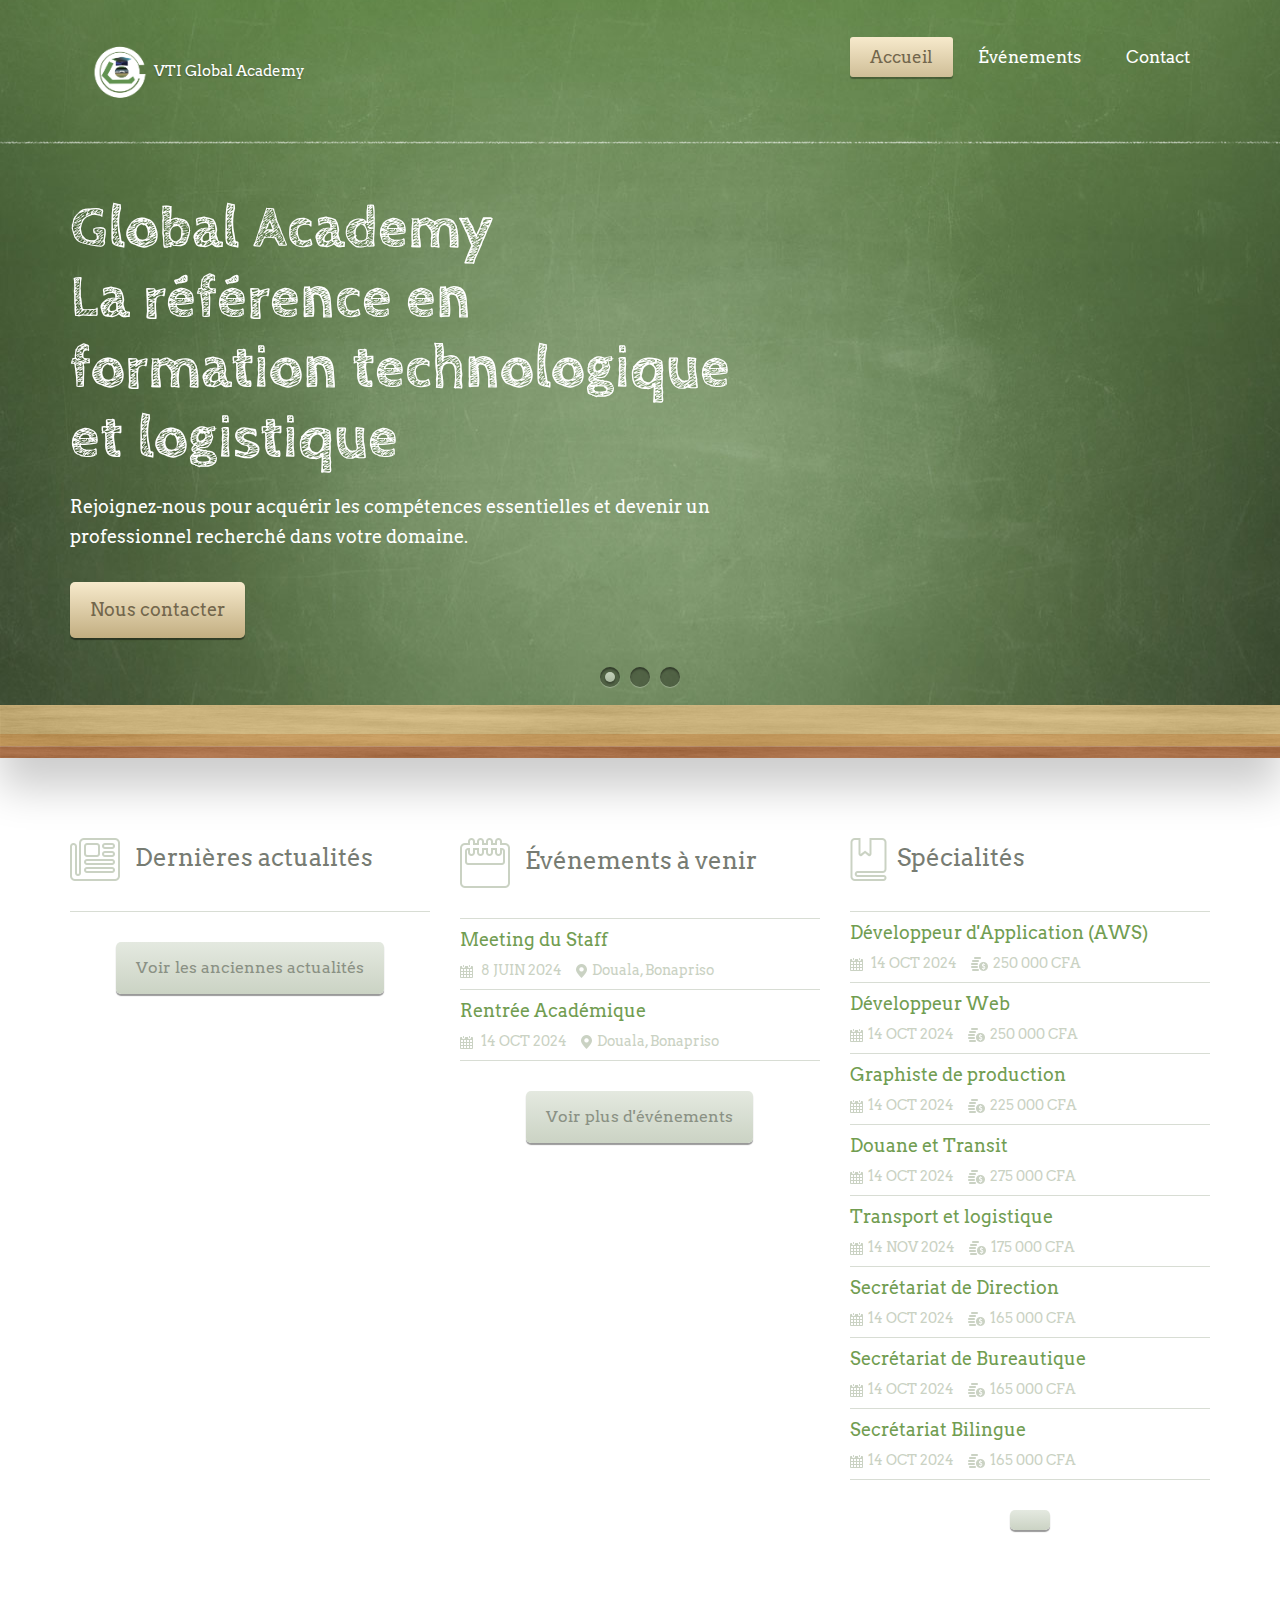
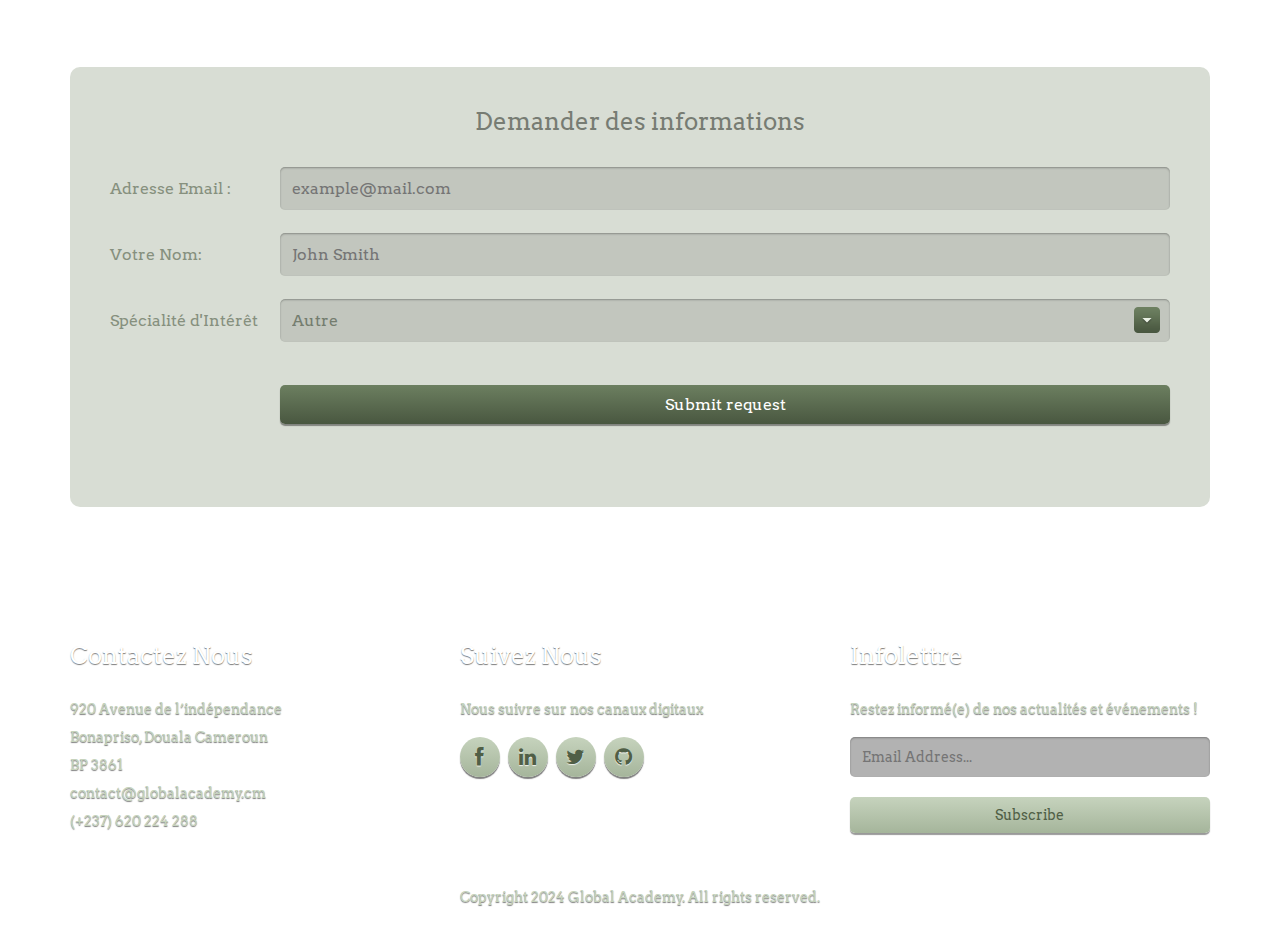
==== commit 6c740561: "change prices" ====
--- a/index.html
+++ b/index.html
@@ -122,46 +122,46 @@
 								<li class="post">
 									<h3 class="entry-title"><a href="#">Développeur d'Application (AWS)</a></h3>
 									<span class="date"><i class="icon-calendar"></i> 14 OCT 2024</span>
-									<span class="price"><i class="icon-coins"></i>425 000 CFA</span>
+									<span class="price"><i class="icon-coins"></i>250 000 CFA</span>
 								</li>
 								<li class="post">
 									<h3 class="entry-title"><a href="#">Développeur Web</a></h3>
 									<span class="date"><i class="icon-calendar"></i>14 OCT 2024</span>
-									<span class="price"><i class="icon-coins"></i>425 000 CFA</span>
+									<span class="price"><i class="icon-coins"></i>250 000 CFA</span>
 								</li>
 								<li class="post">
 									<h3 class="entry-title"><a href="#">Graphiste de production</a></h3>
 									<span class="date"><i class="icon-calendar"></i>14 OCT 2024</span>
-									<span class="price"><i class="icon-coins"></i>425 000 CFA</span>
+									<span class="price"><i class="icon-coins"></i>225 000 CFA</span>
 								</li>
 								<li class="post">
 									<h3 class="entry-title"><a href="#">Douane et Transit</a></h3>
 									<span class="date"><i class="icon-calendar"></i>14 OCT 2024</span>
-									<span class="price"><i class="icon-coins"></i>375 000 CFA</span>
+									<span class="price"><i class="icon-coins"></i>275 000 CFA</span>
 								</li>
 								<li class="post">
 									<h3 class="entry-title"><a href="#">Transport et logistique</a></h3>
-									<span class="date"><i class="icon-calendar"></i>14 OCT 2024</span>
-									<span class="price"><i class="icon-coins"></i>375 000 CFA</span>
+									<span class="date"><i class="icon-calendar"></i>14 NOV 2024</span>
+									<span class="price"><i class="icon-coins"></i>175 000 CFA</span>
 								</li>
 								 <li class="post">
 									<h3 class="entry-title"><a href="#">Secrétariat de Direction</a></h3>
 									<span class="date"><i class="icon-calendar"></i>14 OCT 2024</span>
-									<span class="price"><i class="icon-coins"></i>325 000 CFA</span>
+									<span class="price"><i class="icon-coins"></i>165 000 CFA</span>
 								</li>
 								  <li class="post">
 									<h3 class="entry-title"><a href="#">Secrétariat de Bureautique</a></h3>
 									<span class="date"><i class="icon-calendar"></i>14 OCT 2024</span>
-									<span class="price"><i class="icon-coins"></i>275 000 CFA</span>
+									<span class="price"><i class="icon-coins"></i>165 000 CFA</span>
 								</li>
 							    <li class="post">
 									<h3 class="entry-title"><a href="#">Secrétariat Bilingue</a></h3>
 									<span class="date"><i class="icon-calendar"></i>14 OCT 2024</span>
-									<span class="price"><i class="icon-coins"></i>325 000 CFA</span>
+									<span class="price"><i class="icon-coins"></i>165 000 CFA</span>
 								</li>
 							</ul>
 							<p class="text-center">
-								<a href="#" class="more button secondary">Voir plus de spécialités</a>
+								<a href="#" class="more button secondary"></a>
 							</p>
 						</div>
 					</div> <!-- .row -->
@@ -171,7 +171,7 @@
 			<div class="fullwidth-block">
 				<div class="container">
 					<div class="row">
-						<div class="col-md-6">
+						<div class="col-md-12">
 							<div class="boxed-section request-form">
 								<h2 class="section-title text-center">Demander des informations</h2>
 								<form action="#">
@@ -188,9 +188,8 @@
 										<div class="control">
 											<select name="#" id="program">
 												<option value="other">Autre</option>
-												<option value="other">Développeur d'Application (AWS)</option>
+												<option value="other">Développeur Cloud (AWS)</option>
 												<option value="other">Développeur Web</option>
-												<option value="other">Art</option>
 											</select>
 										</div>
 									</div>
@@ -201,14 +200,6 @@
 									</div>
 								</form>
 							</div> <!-- .boxed-section .request-form -->
-						</div>
-						<div class="col-md-6">
-							<div class="boxed-section best-students">
-								<h2 class="section-title  text-center">Nos facilités</h2>
-								<ul class="best-students-grid">
-									<li class="student"><a href="#" class="more-student">See more</a></li>
-								</ul>
-							</div> <!-- .boxed-section .best-students -->
 						</div>
 					</div>  <!-- .row -->
 				</div> <!-- .container -->
